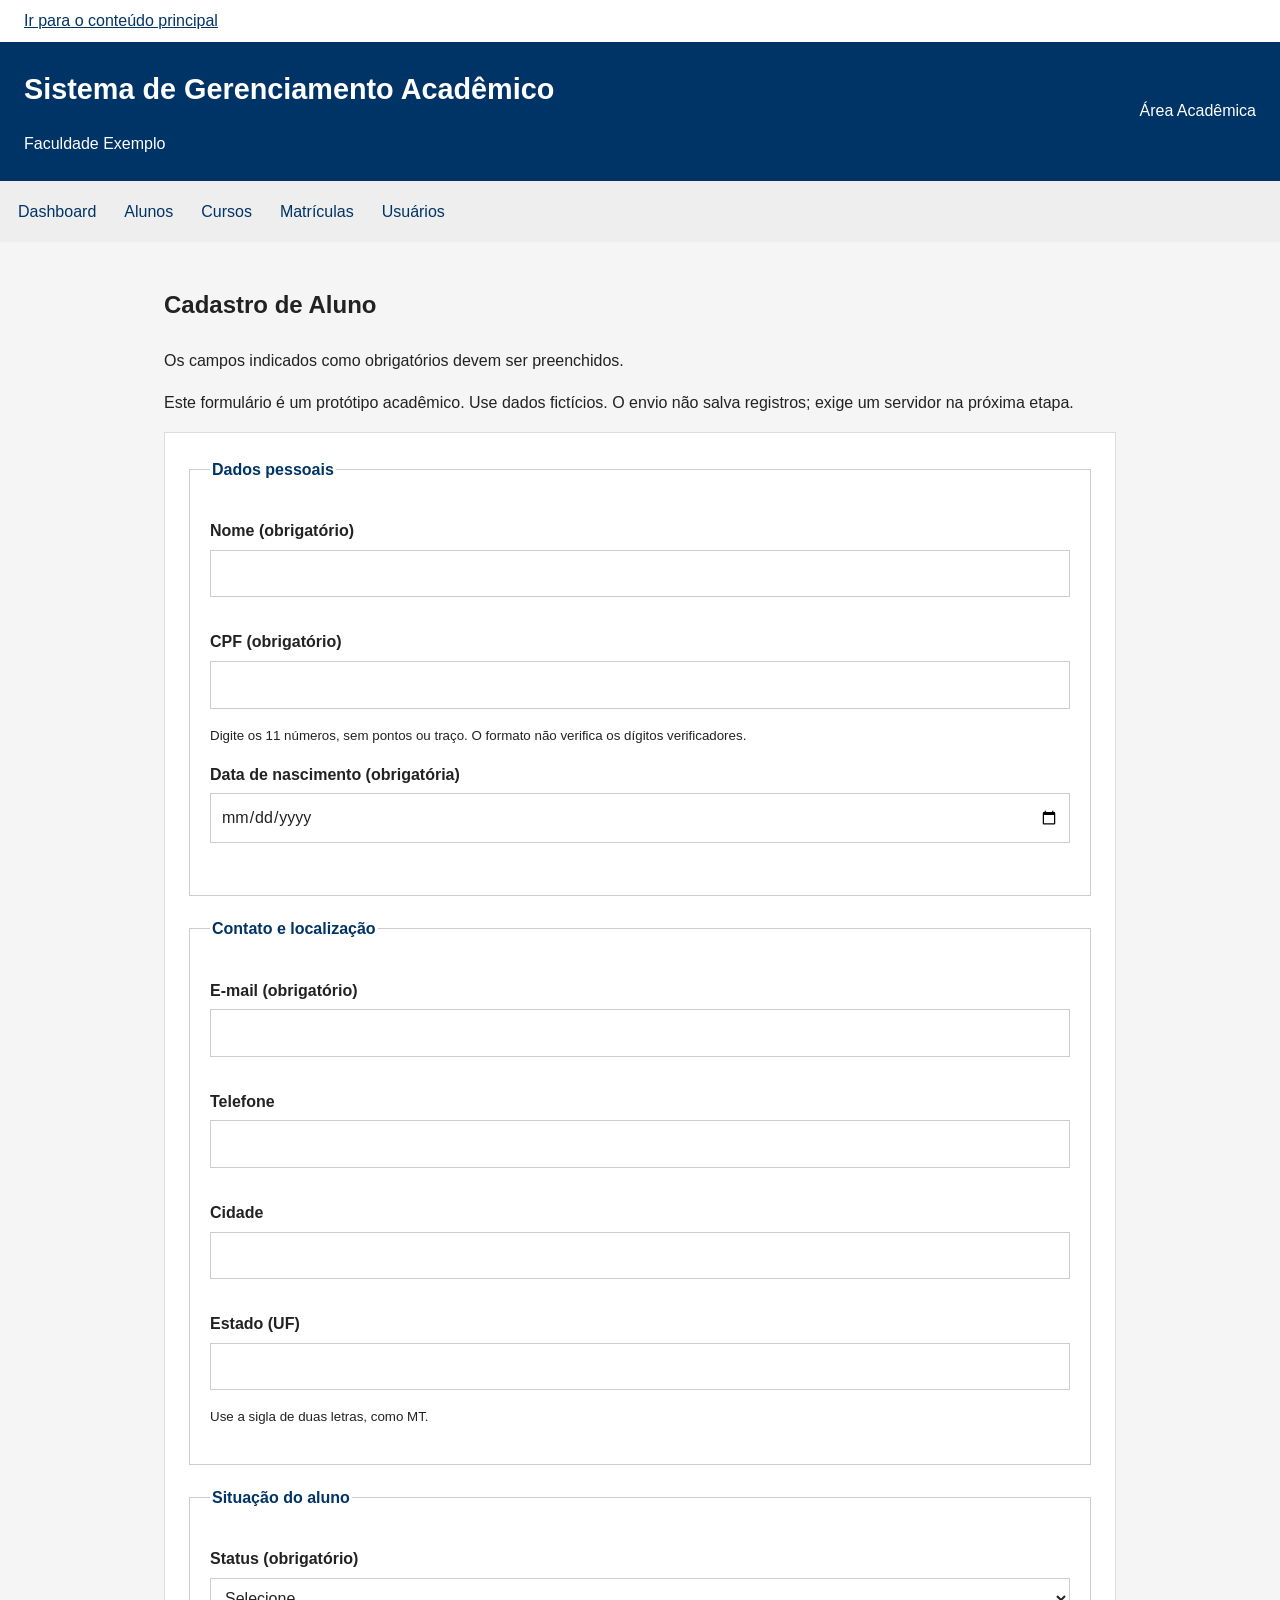
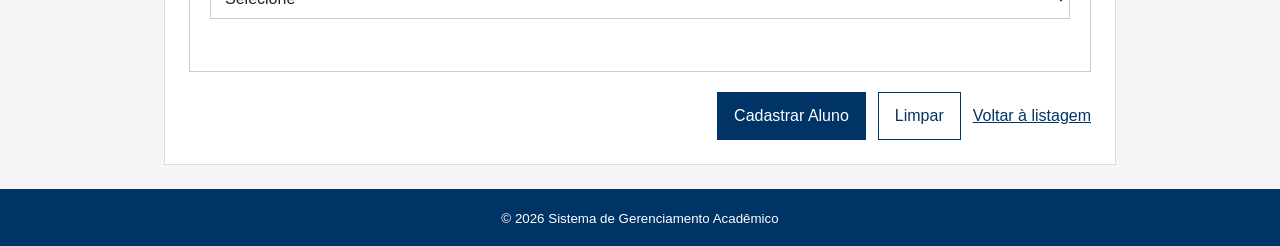
==== aluno-form.html @ b3d7f18e "Publica sistema acadêmico com HTML5, formulários, CSS e Flexbox" ====
<!DOCTYPE html>
<html lang="pt-BR">
<head>
  <meta charset="UTF-8">
  <meta name="viewport" content="width=device-width, initial-scale=1.0">
  <meta name="description" content="Alunos do Sistema de Gerenciamento Acadêmico da Faculdade Exemplo.">
  <title>Cadastro de Aluno | Sistema de Gerenciamento Acadêmico</title>
  <link rel="stylesheet" href="css/style.css">
</head>
<body>
  <a class="pular-conteudo" href="#conteudo">Ir para o conteúdo principal</a>
  <header class="cabecalho">
    <div>
    <h1>Sistema de Gerenciamento Acadêmico</h1>
    <p>Faculdade Exemplo</p>
    </div>
    <span>Área Acadêmica</span>
  </header>
    <nav aria-label="Menu principal">
      <ul>
        <li><a href="index.html">Dashboard</a></li>
        <li><a href="alunos.html">Alunos</a></li>
        <li><a href="cursos.html">Cursos</a></li>
        <li><a href="matriculas.html">Matrículas</a></li>
        <li><a href="usuarios.html">Usuários</a></li>
      </ul>
    </nav>
  <main id="conteudo">
    <h2>Cadastro de Aluno</h2>
    <p>Os campos indicados como obrigatórios devem ser preenchidos.</p>
    <p id="aviso-formulario">Este formulário é um protótipo acadêmico. Use dados fictícios. O envio não salva registros; exige um servidor na próxima etapa.</p>
    <form action="aluno-form.html" method="post" aria-describedby="aviso-formulario">
      <fieldset>
        <legend>Dados pessoais</legend>
        <p>
          <label for="nome">Nome (obrigatório)</label>
          <input type="text" id="nome" name="nome" required minlength="3" maxlength="120" autocomplete="name">
        </p>
        <p>
          <label for="cpf">CPF (obrigatório)</label>
          <input type="text" id="cpf" name="cpf" aria-describedby="cpf-ajuda" required minlength="11" maxlength="11" pattern="[0-9]{11}" inputmode="numeric">
          <small id="cpf-ajuda">Digite os 11 números, sem pontos ou traço. O formato não verifica os dígitos verificadores.</small>
        </p>
        <p>
          <label for="nascimento">Data de nascimento (obrigatória)</label>
          <input type="date" id="nascimento" name="nascimento" required autocomplete="bday">
        </p>
      </fieldset>
      <fieldset>
        <legend>Contato e localização</legend>
        <p>
          <label for="email">E-mail (obrigatório)</label>
          <input type="email" id="email" name="email" required maxlength="254" autocomplete="email">
        </p>
        <p>
          <label for="telefone">Telefone</label>
          <input type="tel" id="telefone" name="telefone" maxlength="20" autocomplete="tel">
        </p>
        <p>
          <label for="cidade">Cidade</label>
          <input type="text" id="cidade" name="cidade" maxlength="100" autocomplete="address-level2">
        </p>
        <p>
          <label for="estado">Estado (UF)</label>
          <input type="text" id="estado" name="estado" aria-describedby="estado-ajuda" maxlength="2" minlength="2" pattern="[A-Za-z]{2}" autocomplete="address-level1">
          <small id="estado-ajuda">Use a sigla de duas letras, como MT.</small>
        </p>
      </fieldset>
      <fieldset>
        <legend>Situação do aluno</legend>
        <p>
          <label for="status">Status (obrigatório)</label>
          <select id="status" name="status" required>
            <option value="">Selecione</option>
            <option value="ativo">Ativo</option>
            <option value="inativo">Inativo</option>
          </select>
        </p>
      </fieldset>
      <div class="acoes">
        <button type="submit">Cadastrar Aluno</button>
        <button type="reset" class="botao-secundario">Limpar</button>
        <a href="alunos.html">Voltar à listagem</a>
      </div>
    </form>
  </main>
  <footer>
    <p><small>© 2026 Sistema de Gerenciamento Acadêmico</small></p>
  </footer>
</body>
</html>
---- css/style.css ----
/* 1. Configuração geral: seletor universal e Box Model. */
* {
    box-sizing: border-box;
}

/* Fonte e cor são herdadas pelos descendentes. */
body {
    margin: 0;
    font-family: Arial, sans-serif;
    line-height: 1.6;
    color: #222222;
    background-color: #f5f5f5;
}

/* 2. Cabeçalho e navegação. */
header {
    background-color: #003366;
    color: white;
    padding: 24px;
}
header h1 {
    margin-top: 0;
    font-size: 1.8rem;
}
nav {
    background-color: #eeeeee;
    padding: 12px;
}
nav ul {
    display: flex;
    flex-wrap: wrap;
    gap: 16px;
    padding: 0;
    margin: 0;
    list-style: none;
}
nav li {
    margin: 0;
}
/* Seletor descendente. */
nav a {
    color: #003366;
    text-decoration: none;
    padding: 6px;
    display: inline-block;
}
nav a:hover,
nav a[aria-current="page"] {
    background-color: #003366;
    color: white;
}
a {
    color: #003366;
}
a:focus-visible,
button:focus-visible,
input:focus-visible,
select:focus-visible,
textarea:focus-visible {
    outline: 3px solid #996400;
    outline-offset: 3px;
}
.pular-conteudo {
    display: block;
    padding: 8px 24px;
    background-color: white;
}

/* 3. Conteúdo: cascata e seletor por ID. */
main {
    width: 100%;
    max-width: 1000px;
    margin: 0 auto;
    padding: 24px;
}
h2 {
    margin-bottom: 12px;
}
/* Mesmo seletor e especificidade: a regra posterior prevalece. */
h2 {
    margin-bottom: 24px;
}
#dashboard h2 {
    color: #003366;
}

/* 4. Cartões reutilizados no dashboard e nas quatro listagens. */
.card {
    background-color: white;
    border: 1px solid #dddddd;
    padding: 20px;
    flex: 1 1 250px;
    min-width: 0;
    overflow-wrap: anywhere;
    margin-bottom: 0;
    border-radius: 6px;
}
.card h3 {
    margin-top: 0;
}
/* Especificidade (0,0,2). */
article p {
    color: #444444;
}
/* Especificidade (0,1,1): esta regra prevalece. */
.card p {
    color: #222222;
}
.indicador {
    font-size: 1.8rem;
    font-weight: bold;
    margin: 0;
}
.aviso {
    background-color: #fff8dc;
    border: 1px solid #e5d59b;
    padding: 20px;
    margin-bottom: 24px;
}
.aviso h3 {
    margin-top: 0;
}

/* 5. Formulários e agrupamento de seletores. */
form {
    background-color: white;
    padding: 24px;
    border: 1px solid #dddddd;
}
fieldset {
    min-width: 0;
    border: 1px solid #cccccc;
    margin: 0 0 20px;
    padding: 20px;
}
legend {
    font-weight: bold;
    color: #003366;
}
label {
    display: block;
    font-weight: bold;
    margin-bottom: 6px;
}
input,
select,
textarea {
    width: 100%;
    padding: 10px;
    margin-bottom: 16px;
    border: 1px solid #cccccc;
    font: inherit;
    color: inherit;
    background-color: white;
}
textarea {
    min-height: 100px;
    resize: vertical;
}
fieldset small {
    display: block;
}
button {
    font: inherit;
    padding: 10px 16px;
    border: 1px solid #003366;
    background-color: #003366;
    color: white;
    cursor: pointer;
    margin: 0;
}
.botao-secundario {
    background-color: white;
    color: #003366;
}
.link-acao {
    display: inline-block;
    background-color: #003366;
    color: white;
    padding: 10px 16px;
    text-decoration: none;
    margin-bottom: 16px;
}
.link-acao:hover,
button:hover {
    text-decoration: underline;
}

/* 6. Rodapé comum. */
footer {
    background-color: #003366;
    color: white;
    padding: 16px;
    text-align: center;
}
footer p {
    margin: 0;
}

/* 7. Evolução da Aula 05: layout unidimensional com Flexbox. */
.cabecalho {
    display: flex;
    justify-content: space-between;
    align-items: center;
    flex-wrap: wrap;
    gap: 16px;
}
.cabecalho > div {
    flex: 0 1 700px;
    min-width: 0;
}
.cabecalho h1 {
    overflow-wrap: anywhere;
}
.cabecalho p {
    margin-bottom: 0;
}
.cards,
.lista-cards {
    display: flex;
    flex-wrap: wrap;
    gap: 16px;
    margin-bottom: 24px;
}
.acoes {
    display: flex;
    flex-wrap: wrap;
    justify-content: flex-end;
    align-items: center;
    gap: 12px;
}
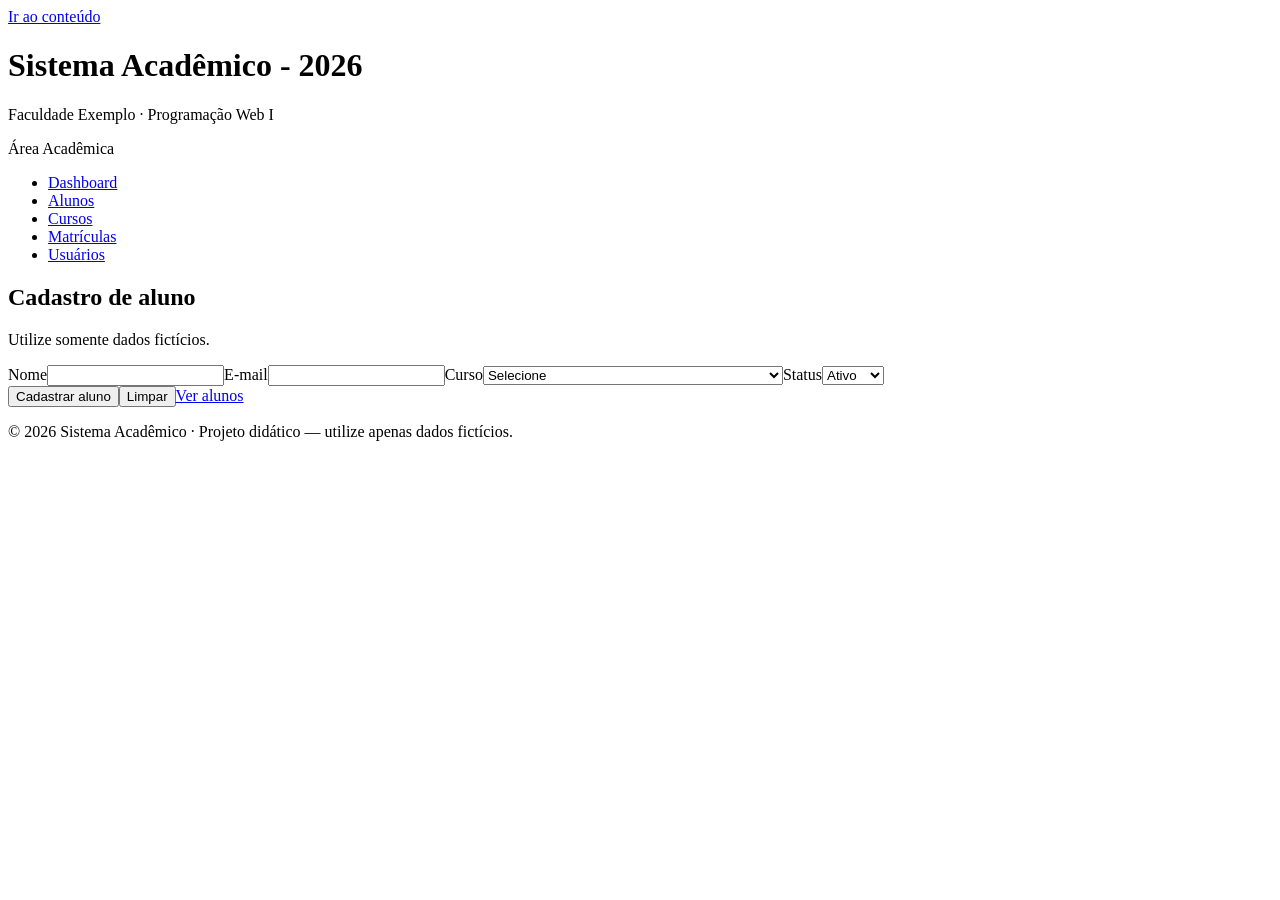
==== commit 84bff605: "Implementar aulas 09 e 10 e atividade avaliativa com persistência local" ====
--- a/aluno-form.html
+++ b/aluno-form.html
@@ -1,91 +1 @@
-<!DOCTYPE html>
-<html lang="pt-BR">
-<head>
-  <meta charset="UTF-8">
-  <meta name="viewport" content="width=device-width, initial-scale=1.0">
-  <meta name="description" content="Alunos do Sistema de Gerenciamento Acadêmico da Faculdade Exemplo.">
-  <title>Cadastro de Aluno | Sistema de Gerenciamento Acadêmico</title>
-  <link rel="stylesheet" href="css/style.css">
-</head>
-<body>
-  <a class="pular-conteudo" href="#conteudo">Ir para o conteúdo principal</a>
-  <header class="cabecalho">
-    <div>
-    <h1>Sistema de Gerenciamento Acadêmico</h1>
-    <p>Faculdade Exemplo</p>
-    </div>
-    <span>Área Acadêmica</span>
-  </header>
-    <nav aria-label="Menu principal">
-      <ul>
-        <li><a href="index.html">Dashboard</a></li>
-        <li><a href="alunos.html">Alunos</a></li>
-        <li><a href="cursos.html">Cursos</a></li>
-        <li><a href="matriculas.html">Matrículas</a></li>
-        <li><a href="usuarios.html">Usuários</a></li>
-      </ul>
-    </nav>
-  <main id="conteudo">
-    <h2>Cadastro de Aluno</h2>
-    <p>Os campos indicados como obrigatórios devem ser preenchidos.</p>
-    <p id="aviso-formulario">Este formulário é um protótipo acadêmico. Use dados fictícios. O envio não salva registros; exige um servidor na próxima etapa.</p>
-    <form action="aluno-form.html" method="post" aria-describedby="aviso-formulario">
-      <fieldset>
-        <legend>Dados pessoais</legend>
-        <p>
-          <label for="nome">Nome (obrigatório)</label>
-          <input type="text" id="nome" name="nome" required minlength="3" maxlength="120" autocomplete="name">
-        </p>
-        <p>
-          <label for="cpf">CPF (obrigatório)</label>
-          <input type="text" id="cpf" name="cpf" aria-describedby="cpf-ajuda" required minlength="11" maxlength="11" pattern="[0-9]{11}" inputmode="numeric">
-          <small id="cpf-ajuda">Digite os 11 números, sem pontos ou traço. O formato não verifica os dígitos verificadores.</small>
-        </p>
-        <p>
-          <label for="nascimento">Data de nascimento (obrigatória)</label>
-          <input type="date" id="nascimento" name="nascimento" required autocomplete="bday">
-        </p>
-      </fieldset>
-      <fieldset>
-        <legend>Contato e localização</legend>
-        <p>
-          <label for="email">E-mail (obrigatório)</label>
-          <input type="email" id="email" name="email" required maxlength="254" autocomplete="email">
-        </p>
-        <p>
-          <label for="telefone">Telefone</label>
-          <input type="tel" id="telefone" name="telefone" maxlength="20" autocomplete="tel">
-        </p>
-        <p>
-          <label for="cidade">Cidade</label>
-          <input type="text" id="cidade" name="cidade" maxlength="100" autocomplete="address-level2">
-        </p>
-        <p>
-          <label for="estado">Estado (UF)</label>
-          <input type="text" id="estado" name="estado" aria-describedby="estado-ajuda" maxlength="2" minlength="2" pattern="[A-Za-z]{2}" autocomplete="address-level1">
-          <small id="estado-ajuda">Use a sigla de duas letras, como MT.</small>
-        </p>
-      </fieldset>
-      <fieldset>
-        <legend>Situação do aluno</legend>
-        <p>
-          <label for="status">Status (obrigatório)</label>
-          <select id="status" name="status" required>
-            <option value="">Selecione</option>
-            <option value="ativo">Ativo</option>
-            <option value="inativo">Inativo</option>
-          </select>
-        </p>
-      </fieldset>
-      <div class="acoes">
-        <button type="submit">Cadastrar Aluno</button>
-        <button type="reset" class="botao-secundario">Limpar</button>
-        <a href="alunos.html">Voltar à listagem</a>
-      </div>
-    </form>
-  </main>
-  <footer>
-    <p><small>© 2026 Sistema de Gerenciamento Acadêmico</small></p>
-  </footer>
-</body>
-</html>
+<!DOCTYPE html><html lang="pt-BR"><head><meta charset="UTF-8"><meta name="viewport" content="width=device-width,initial-scale=1"><title>Cadastro de aluno | Sistema Acadêmico</title><link rel="stylesheet" href="css/style.css"><link rel="stylesheet" href="css/academico.css"></head><body data-pagina="aluno-form"><a class="pular-conteudo" href="#conteudo">Ir ao conteúdo</a><header class="cabecalho"><div><h1 id="titulo-sistema">Sistema de Gerenciamento Acadêmico</h1><p>Faculdade Exemplo · Programação Web I</p></div><span>Área Acadêmica</span></header><nav aria-label="Menu principal"><ul><li><a href="index.html" >Dashboard</a></li><li><a id="link-alunos" href="alunos.html" >Alunos</a></li><li><a href="cursos.html" >Cursos</a></li><li><a href="matriculas.html" >Matrículas</a></li><li><a href="usuarios.html" >Usuários</a></li></ul></nav><main id="conteudo"><h2>Cadastro de aluno</h2><p>Utilize somente dados fictícios.</p><p id="mensagem-form" role="status" hidden></p><form id="form-aluno"><label for="nome">Nome</label><input id="nome" required minlength="3" maxlength="120"><label for="email">E-mail</label><input id="email" type="email" required><label for="curso">Curso</label><select id="curso" required><option value="">Selecione</option></select><label for="status">Status</label><select id="status" required><option value="ativo">Ativo</option><option value="inativo">Inativo</option></select><div class="acoes"><button type="submit">Cadastrar aluno</button><button type="reset" class="botao-secundario">Limpar</button><a href="alunos.html">Ver alunos</a></div></form></main><footer><p>© 2026 Sistema Acadêmico · Projeto didático — utilize apenas dados fictícios.</p></footer><script src="js/dados.js"></script><script src="js/storage.js"></script><script src="js/app.js"></script></body></html>
--- a/css/academico.css
+++ b/css/academico.css
@@ -0,0 +1 @@
+.destaque{border:2px solid currentColor;font-weight:bold}.status-ativo{font-weight:bold;color:#146b32}.status-inativo{opacity:.7}.filtros{display:grid;grid-template-columns:2fr 1fr;gap:16px;background:#fff;padding:20px;margin:16px 0}.filtros input,.filtros select{margin:0}.card button{margin:5px 8px 5px 0}.botao-perigo{background:#922;border-color:#922}.vazio{padding:24px;background:#fff;border:1px solid #ddd}.painel-detalhes{background:#e9f2fb;padding:20px;margin-top:20px;border-left:4px solid #036}.painel-detalhes[hidden],#mensagem-form[hidden]{display:none}.acoes-lista{display:flex;gap:12px;flex-wrap:wrap;margin:16px 0}.acoes-lista a{align-self:center}.indicador-sub{font-size:.85rem;color:#555}@media(max-width:640px){.filtros{grid-template-columns:1fr}.dashboard-grid,.lista-grid{grid-template-columns:1fr}.card-destaque{grid-column:auto}}
